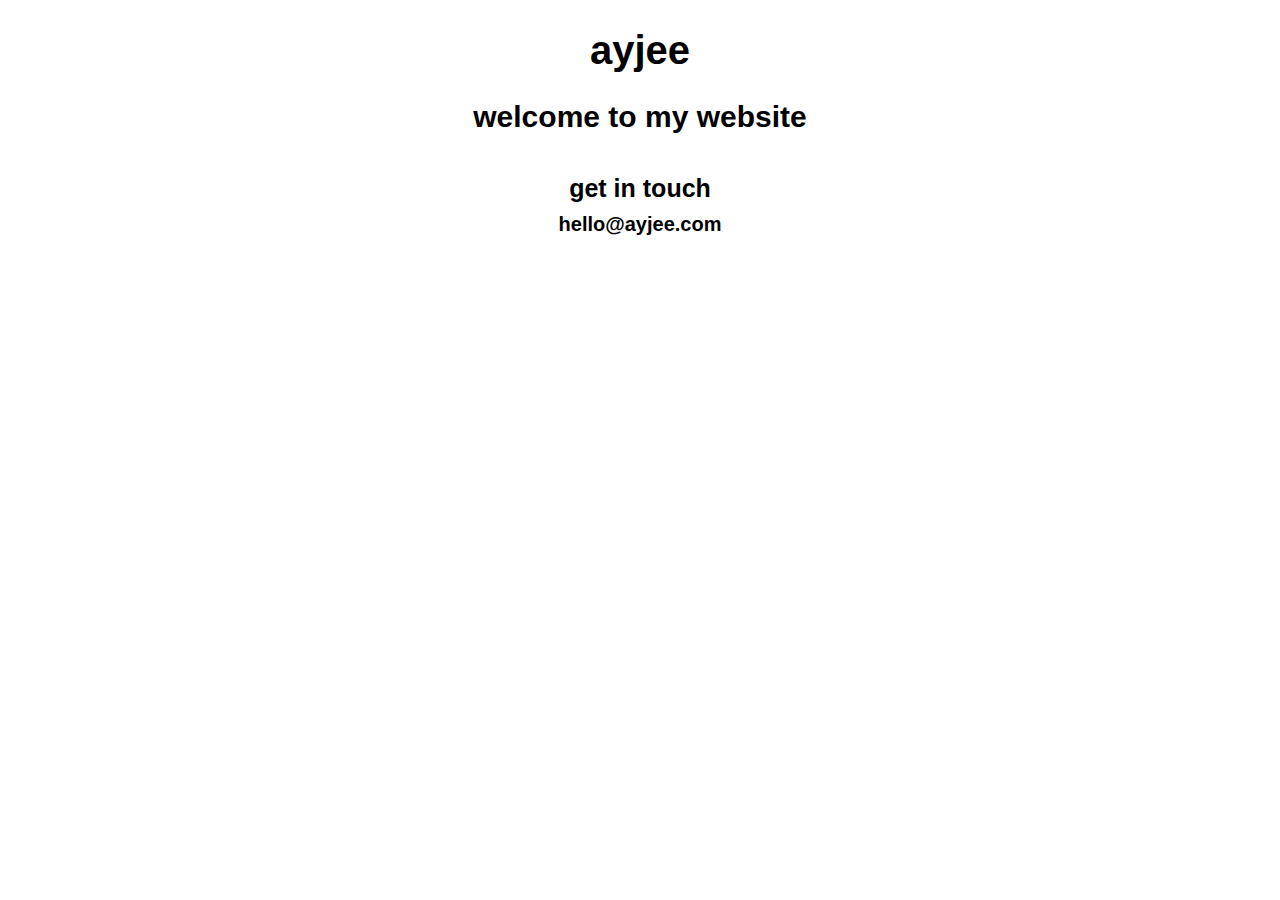
==== index.html @ b64d5c8a "simple website setup" ====
<!--  ayjee.com  -  Created by Arthur G. 2017  -->
<!DOCTYPE html>
<html lang="en">

  <head>
    <link rel="stylesheet" href="./css/normalize.css">
    <link rel="stylesheet" href="./css/stylesheet.css">
    <meta charset="utf-8">
    <meta name="viewport" content="width=device-width, initial-scale=1">
    <meta name="author" content="Ayjee">
    <meta name="description" content="Coder, designer and app creator!">
    <meta name="keywords" content="Ayjee, iOS, Apps, App Store, Games, coder, programmer, designer">
    
    <title>ayjee</title>
  </head>
  
  <body>
    
    <h1 id="title">ayjee</h1>
    <h2 id="welcome-msg">welcome to my website</h2>
    <h3 id="contact">get in touch</h3>
    <h3 id="email">hello@ayjee.com</h3>
    
  </body>
  
</html>
---- css/stylesheet.css ----
html {
  margin: 0;
  padding: 0;
  width: 100%;
  background-color: #ffffff;
  font-family: sans-serif;
  font-size: 20px;
  
}

#title {
  color: black;
  text-align: center;
  font-size: 40px;
}

#welcome-msg {
  color: black;
  text-align: center;
  font-size: 30px;
}

#contact {
  margin: 40px auto 10px auto;
  color: black;
  text-align: center;
  font-size: 25px;
  padding: 10px auto;
}

#email {
  margin: 10px auto;
  color: black;
  text-align: center;
  font-size: 20px;
  
}
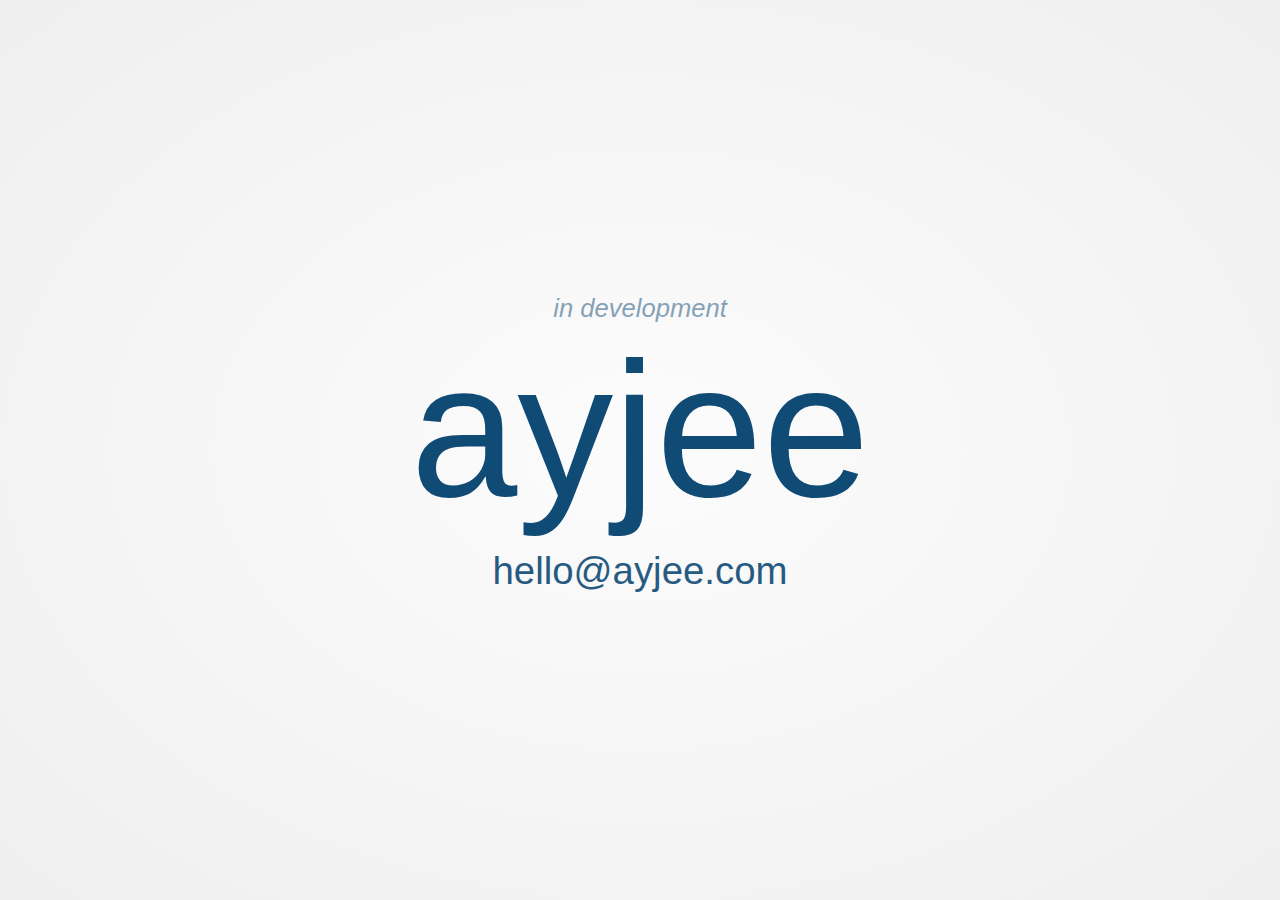
==== commit decf020f: "Updated temp main page" ====
--- a/index.html
+++ b/index.html
@@ -1,25 +1,27 @@
-  <!--  ayjee.com  -  Created by Arthur G. 2017  -->
-<!DOCTYPE html>
+ <!DOCTYPE html>
+<!--  ayjee.com  -  Created by Arthur G. 2017  -->
+
 <html lang="en">
 
   <head>
-    <link rel="stylesheet" href="./css/normalize.css">
+    <link rel="stylesheet" href="./css/reset.css">
     <link rel="stylesheet" href="./css/stylesheet.css">
     <meta charset="utf-8">
     <meta name="viewport" content="width=device-width, initial-scale=1">
     <meta name="author" content="Ayjee">
-    <meta name="description" content="Coder, designer and app creator!">
-    <meta name="keywords" content="Ayjee, iOS, Apps, App Store, Games, coder, programmer, designer">
+    <meta name="description" content="Programmer, designer and app creator!">
+    <meta name="keywords" content="Ayjee, iOS, Apps, App Store, Games, coder, programmer, designer, creator">
     
     <title>ayjee</title>
   </head>
   
   <body>
+    <div id="main">
+      <h2 id="in-dev">in development</h2>
+      <h1 id="title">ayjee</h1>
+      <h3 id="contact">hello@ayjee.com</h3>
+    </div>
     
-    <h1 id="title">ayjee</h1>
-    <h2 id="welcome-msg">welcome to my website</h2>
-    <h3 id="contact">get in touch</h3>
-    <h3 id="email">hello@ayjee.com</h3>
     
   </body>
   
--- a/css/stylesheet.css
+++ b/css/stylesheet.css
@@ -2,36 +2,37 @@
   margin: 0;
   padding: 0;
   width: 100%;
-  background-color: #ffffff;
+  height: 100%;
+  background: radial-gradient(#fcfcfc, #efefef);
   font-family: sans-serif;
   font-size: 20px;
   
 }
 
-#title {
-  color: black;
+#main {
+  position: absolute;
+  top: 50%;
+  left: 50%;
+  transform: translate(-50%, -50%);
   text-align: center;
-  font-size: 40px;
+  color: #104b75;
 }
 
-#welcome-msg {
-  color: black;
-  text-align: center;
-  font-size: 30px;
+#title {
+  font-size: 15vw;
+  padding: 1vw;
+  margin: 0;
+}
+
+#in-dev {
+  font-style: italic;
+  opacity: 0.5;
+  font-size: 2vw;
 }
 
 #contact {
-  margin: 40px auto 10px auto;
-  color: black;
-  text-align: center;
-  font-size: 25px;
-  padding: 10px auto;
+  font-size: 3vw;
+  padding: 1vw;
+  opacity: 0.9;
+
 }
-
-#email {
-  margin: 10px auto;
-  color: black;
-  text-align: center;
-  font-size: 20px;
-  
-}
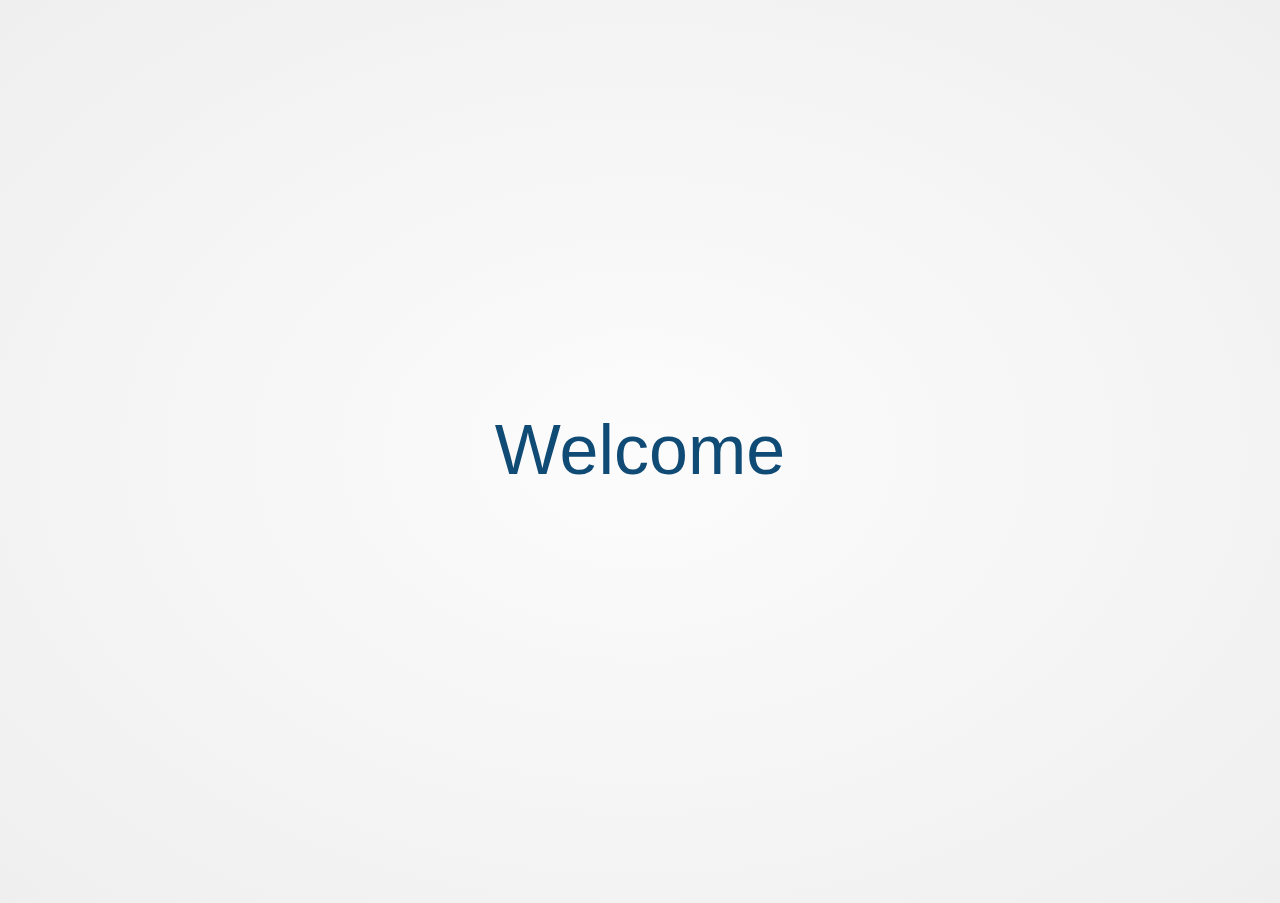
==== commit d7498b17: "Added intro animations" ====
--- a/index.html
+++ b/index.html
@@ -2,7 +2,7 @@
 <!--  ayjee.com  -  Created by Arthur G. 2017  -->
 
 <html lang="en">
-
+  
   <head>
     <link rel="stylesheet" href="./css/reset.css">
     <link rel="stylesheet" href="./css/stylesheet.css">
@@ -11,17 +11,18 @@
     <meta name="author" content="Ayjee">
     <meta name="description" content="Programmer, designer and app creator!">
     <meta name="keywords" content="Ayjee, iOS, Apps, App Store, Games, coder, programmer, designer, creator">
-    
     <title>ayjee</title>
   </head>
   
   <body>
+    
+    <h2 id="welcome">Welcome</h2>
     <div id="main">
       <h2 id="in-dev">in development</h2>
       <h1 id="title">ayjee</h1>
       <h3 id="contact">hello@ayjee.com</h3>
+      <script src="js/intro.js"></script>
     </div>
-    
     
   </body>
   
--- a/css/stylesheet.css
+++ b/css/stylesheet.css
@@ -6,7 +6,7 @@
   background: radial-gradient(#fcfcfc, #efefef);
   font-family: sans-serif;
   font-size: 20px;
-  
+  color: #104b75;
 }
 
 #main {
@@ -15,7 +15,7 @@
   left: 50%;
   transform: translate(-50%, -50%);
   text-align: center;
-  color: #104b75;
+  
 }
 
 #title {
@@ -36,3 +36,31 @@
   opacity: 0.9;
 
 }
+
+#welcome {
+  position: absolute;
+  top: 50%;
+  left: 50%;
+  transform: translate(-50%, -50%);
+  font-size: 7vw;
+}
+
+@media screen and (min-width: 1000px) {
+  #title {
+    font-size: 150px;
+    padding: 10px;
+  }
+  
+  #in-dev {
+    font-size: 30px;
+  }
+  
+  #contact {
+    font-size: 30px;
+    padding: 10px;
+  }
+  
+  #welcome {
+    font-size: 70px;
+  }
+}
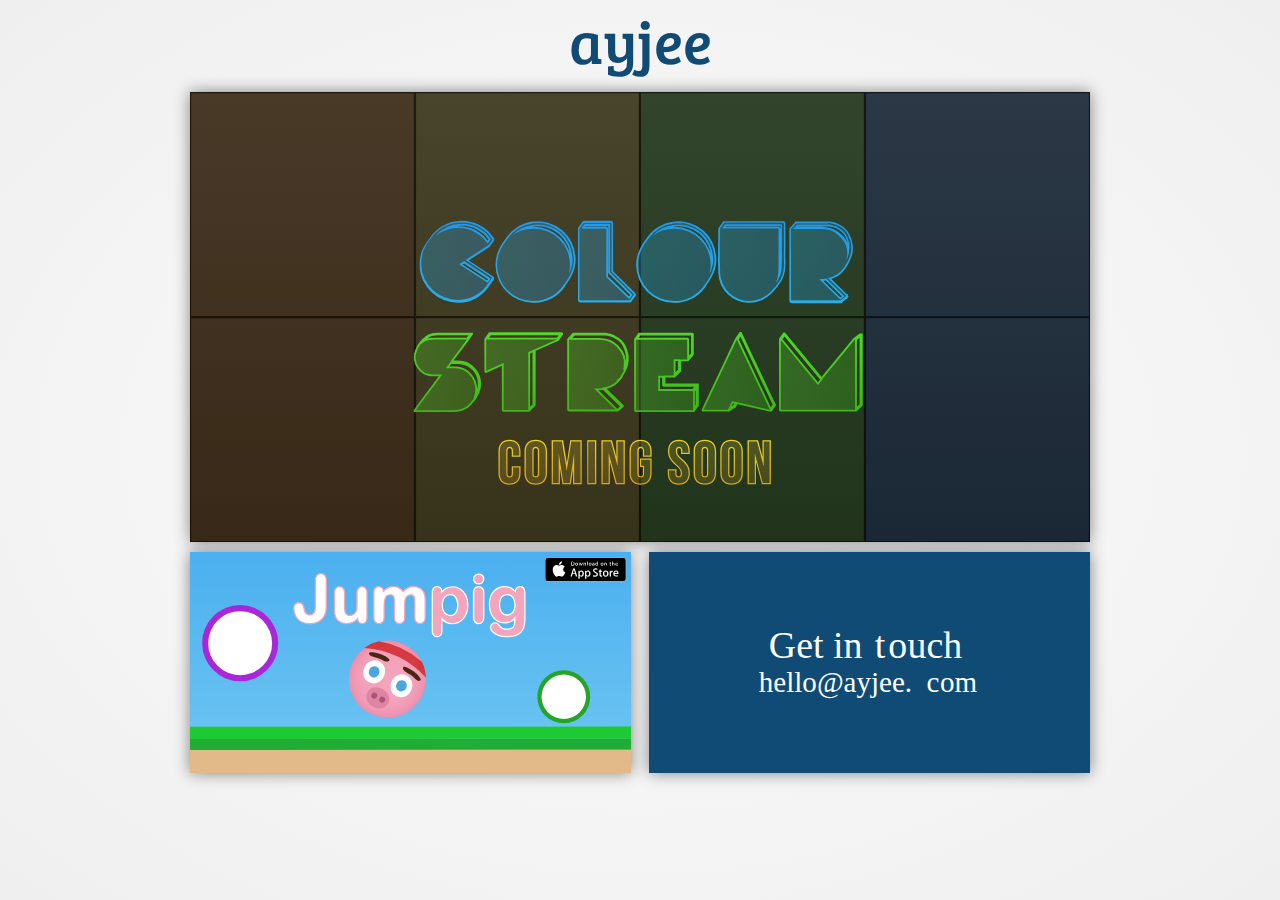
==== commit 1e2d25cc: "New index page" ====
--- a/index.html
+++ b/index.html
@@ -2,28 +2,30 @@
 <!--  ayjee.com  -  Created by Arthur G. 2017  -->
 
 <html lang="en">
-  
   <head>
+    <link href="https://fonts.googleapis.com/css?family=Bree+Serif" rel="stylesheet">
     <link rel="stylesheet" href="./css/reset.css">
     <link rel="stylesheet" href="./css/stylesheet.css">
     <meta charset="utf-8">
     <meta name="viewport" content="width=device-width, initial-scale=1">
     <meta name="author" content="Ayjee">
-    <meta name="description" content="Programmer, designer and app creator!">
-    <meta name="keywords" content="Ayjee, iOS, Apps, App Store, Games, coder, programmer, designer, creator">
+    <meta name="description" content="Mobile app developer, take a look at some of my latest ones!">
+    <meta name="keywords" content="ayjee, iOS, apps, app atore, games, coder, programmer, designer, creator, jumpig, colour, stream">
     <title>ayjee</title>
   </head>
   
   <body>
+    <nav>
+      <a href="#" id="logo">ayjee</a>
+    </nav>
     
-    <h2 id="welcome">Welcome</h2>
-    <div id="main">
-      <h2 id="in-dev">in development</h2>
-      <h1 id="title">ayjee</h1>
-      <h3 id="contact">hello@ayjee.com</h3>
-      <script src="js/intro.js"></script>
-    </div>
-    
+    <main>
+      <img src="images/ColourStream2.svg" class="main-tile"/>
+      <div class="secondary">
+        <a href="https://itunes.apple.com/us/app/jumpig/id1276564855?ls=1&mt=8" target="_blank"><img src="images/Jumpig.svg" class="sec-tile" id="sec-left"/></a>
+        <img src="images/Contact%20Full.svg" class="sec-tile" id="sec-right"/>
+      </div>
+    </main>
   </body>
   
 </html>--- a/css/stylesheet.css
+++ b/css/stylesheet.css
@@ -1,66 +1,94 @@
 html {
-  margin: 0;
-  padding: 0;
   width: 100%;
   height: 100%;
   background: radial-gradient(#fcfcfc, #efefef);
-  font-family: sans-serif;
+  font-family: 'Bree Serif', serif;
   font-size: 20px;
   color: #104b75;
 }
 
-#main {
-  position: absolute;
-  top: 50%;
-  left: 50%;
-  transform: translate(-50%, -50%);
+body {
+  margin: 0;
+  padding: 0;
+}
+
+nav {
+  margin: 10px auto 22px auto;
   text-align: center;
+}
+
+nav a {
+  font-size: 25px;
+  text-decoration: none;
+  font-size: 10vw;
+  text-align: center;
+  transition: 0.4s ease;
+}
+
+nav a:link, nav a:visited {
+  color: #104b75;
+}
+
+#logo:hover, #logo:active {
+  
+  text-shadow: 0 0 1px #104b75;
+}
+
+.main-tile, .sec-tile {
+  display: block;
+  margin: 0 auto 10px auto;
+  width: 90%;
+  box-shadow: 0 0 15px grey;
+  transition: 0.4s ease;
+}
+
+.main-tile:hover, .main-tile:active, .sec-tile:hover, .sec-tile:active {
+  box-shadow: 0 0 25px grey;
+  width: 91%;
+}
+
+
+/* switch from block to inline layout for secondary tiles */
+@media screen and (min-width: 600px) {
+  #logo {
+    font-size: 60px;
+  }
+  
+  .secondary {
+  display: block;
+  margin: 0 auto 10px auto;
+  width: 90%;
+  }
+  
+  .sec-tile {
+    display: inline;
+    width: 49%;
+  }
+  
+  .sec-tile:hover, .sec-tile:active {
+    display: inline;
+    width: 49.5%;
+  }
+  
+  #sec-left {
+    float: left;
+  }
+  
+  #sec-right {
+    float: right;
+  }
+}
+
+/* fixed width after 1000px */
+@media screen and (min-width: 1000px) {
+  
+  .main-tile:hover, .main-tile:active {
+    width: 910px;
+  }
+  
+  .main-tile, .secondary {
+    width: 900px;
+  }
   
 }
 
-#title {
-  font-size: 15vw;
-  padding: 1vw;
-  margin: 0;
-}
-
-#in-dev {
-  font-style: italic;
-  opacity: 0.5;
-  font-size: 2vw;
-}
-
-#contact {
-  font-size: 3vw;
-  padding: 1vw;
-  opacity: 0.9;
-
-}
-
-#welcome {
-  position: absolute;
-  top: 50%;
-  left: 50%;
-  transform: translate(-50%, -50%);
-  font-size: 7vw;
-}
-
-@media screen and (min-width: 1000px) {
-  #title {
-    font-size: 150px;
-    padding: 10px;
-  }
-  
-  #in-dev {
-    font-size: 30px;
-  }
-  
-  #contact {
-    font-size: 30px;
-    padding: 10px;
-  }
-  
-  #welcome {
-    font-size: 70px;
-  }
-}
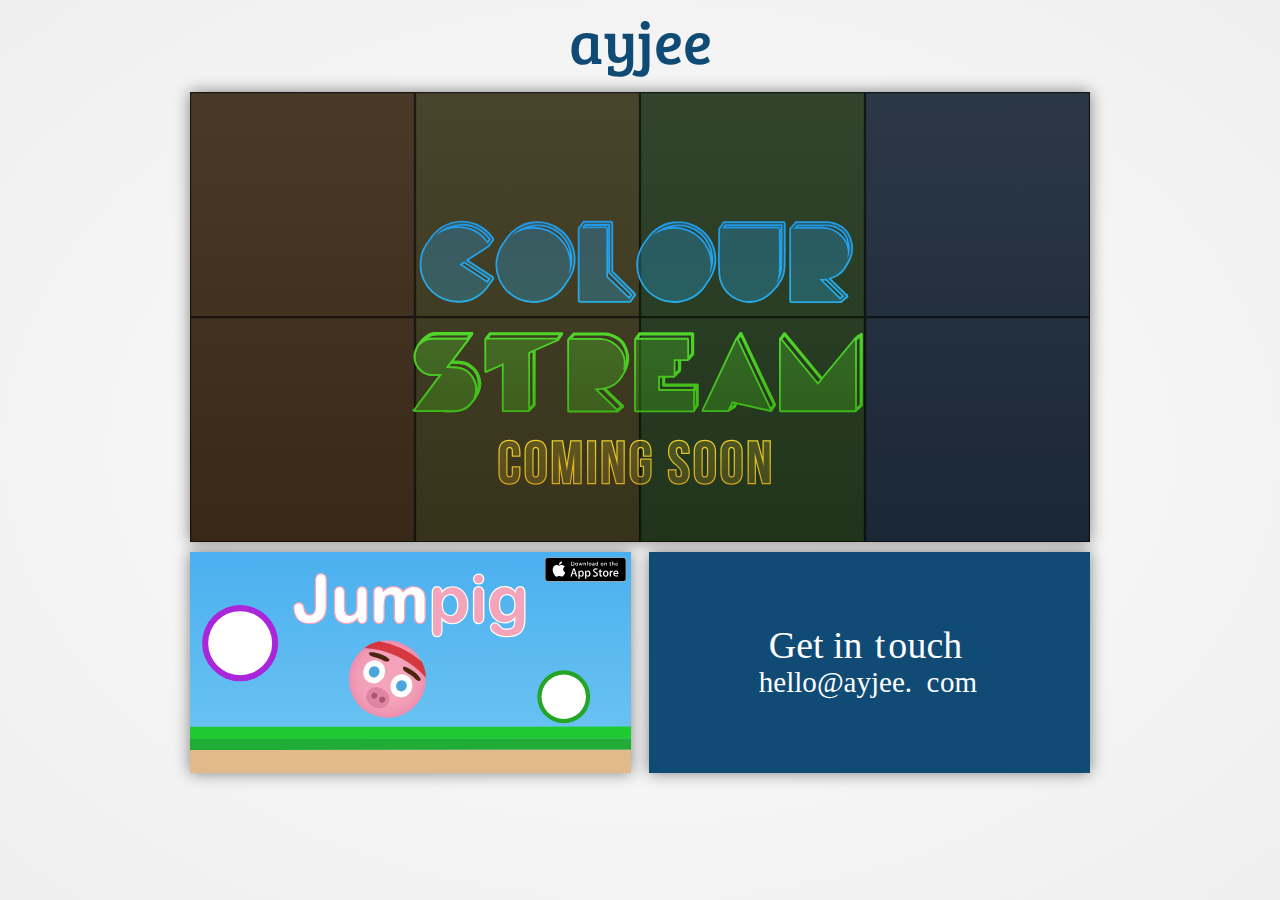
==== commit 5b067259: "safari svg fix" ====
--- a/index.html
+++ b/index.html
@@ -20,7 +20,7 @@
     </nav>
     
     <main>
-      <img src="images/ColourStream2.svg" class="main-tile"/>
+      <img src="images/ColourStream4.svg" class="main-tile"/>
       <div class="secondary">
         <a href="https://itunes.apple.com/us/app/jumpig/id1276564855?ls=1&mt=8" target="_blank"><img src="images/Jumpig.svg" class="sec-tile" id="sec-left"/></a>
         <img src="images/Contact%20Full.svg" class="sec-tile" id="sec-right"/>
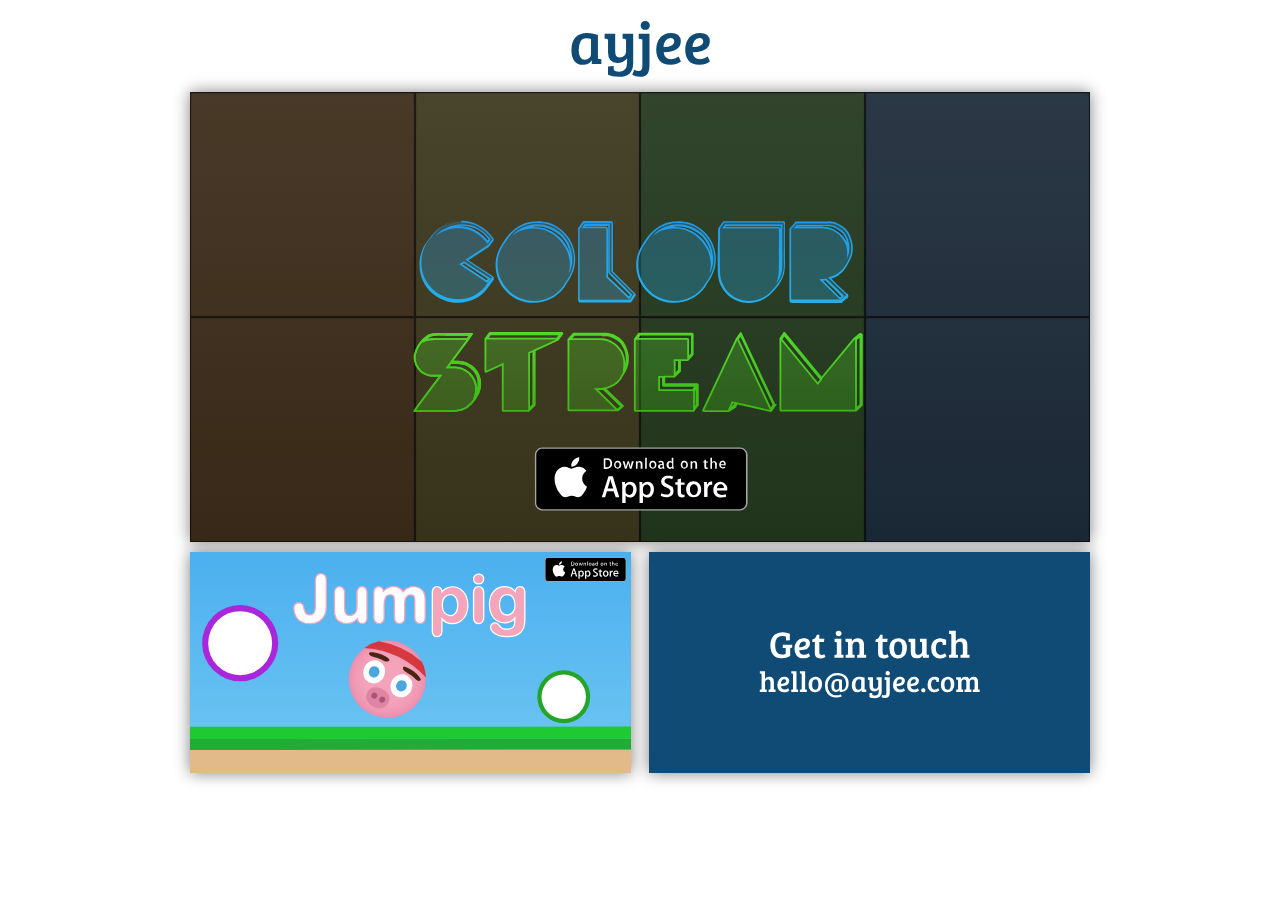
==== commit 1f5ee5d1: "Added colour stream app store link" ====
--- a/index.html
+++ b/index.html
@@ -20,7 +20,7 @@
     </nav>
     
     <main>
-      <img src="images/ColourStream4.svg" class="main-tile"/>
+      <a href="https://itunes.apple.com/us/app/colour-stream/id1282512187?ls=1&mt=8" target="_blank"><img src="images/ColourStream4.svg" class="main-tile"/></a>
       <div class="secondary">
         <a href="https://itunes.apple.com/us/app/jumpig/id1276564855?ls=1&mt=8" target="_blank"><img src="images/Jumpig.svg" class="sec-tile" id="sec-left"/></a>
         <img src="images/Contact%20Full.svg" class="sec-tile" id="sec-right"/>
--- a/css/stylesheet.css
+++ b/css/stylesheet.css
@@ -1,6 +1,7 @@
 html {
   width: 100%;
   height: 100%;
+  background-color: #efefef
   background: radial-gradient(#fcfcfc, #efefef);
   font-family: 'Bree Serif', serif;
   font-size: 20px;
